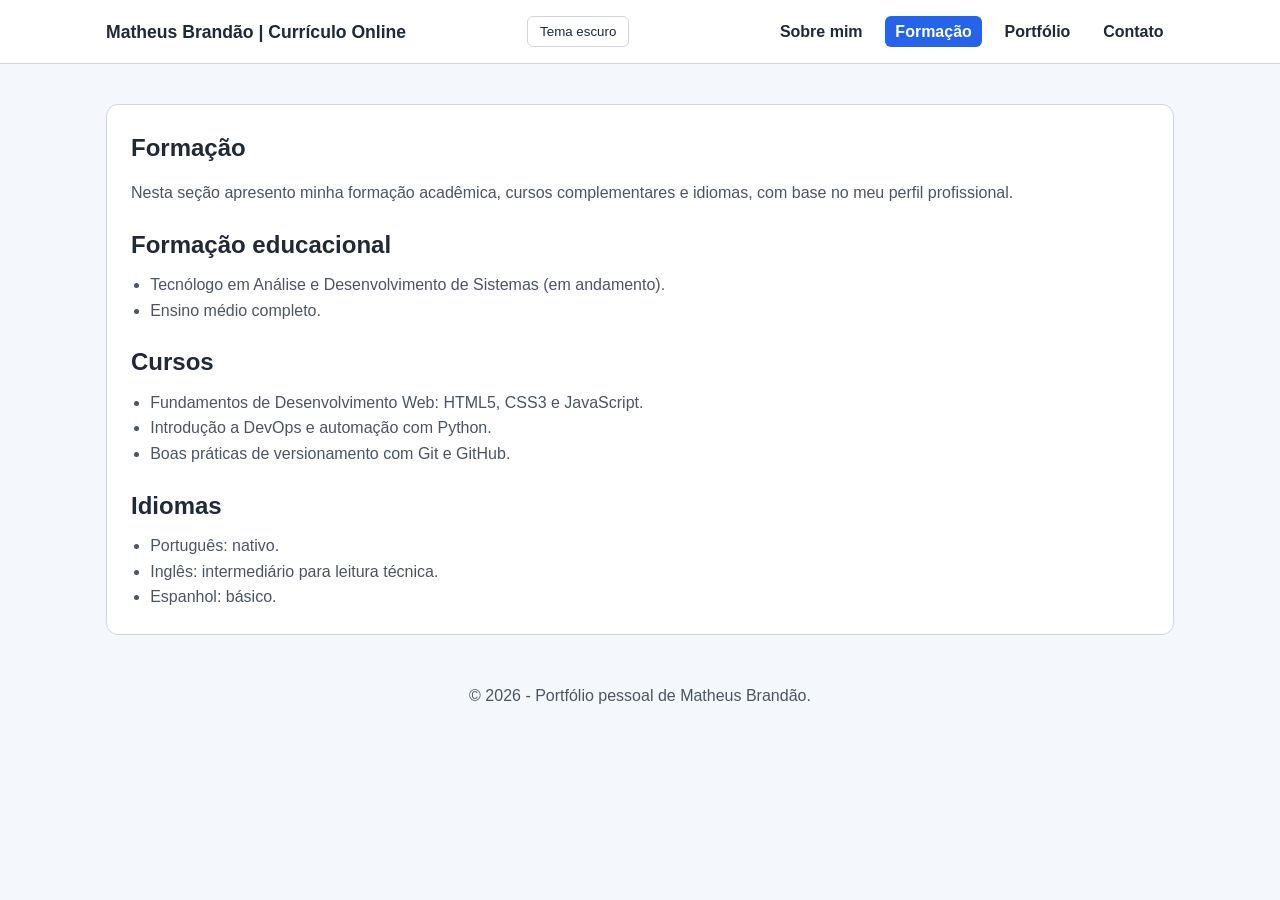
==== formacao.html @ 3265fd24 "commit inicial" ====
<!DOCTYPE html>
<html lang="pt-BR">
  <head>
    <meta charset="UTF-8" />
    <meta name="viewport" content="width=device-width, initial-scale=1.0" />
    <title>Portfólio | Formação</title>
    <link rel="stylesheet" href="styles.css" />
  </head>
  <body>
    <header class="site-header">
      <div class="header-container">
        <div class="brand">Matheus Brandão | Currículo Online</div>
        <div class="nav-controls">
          <button id="theme-toggle" class="theme-toggle" type="button">Tema escuro</button>
          <button id="menu-toggle" class="menu-toggle" type="button" aria-label="Abrir menu">
            Menu
          </button>
        </div>
        <nav id="main-nav" class="main-nav" aria-label="Menu principal">
          <ul>
            <li><a href="sobre.html">Sobre mim</a></li>
            <li><a class="active" href="formacao.html">Formação</a></li>
            <li><a href="portfolio.html">Portfólio</a></li>
            <li><a href="contato.html">Contato</a></li>
          </ul>
        </nav>
      </div>
    </header>

    <main>
      <section class="content-card">
        <h1>Formação</h1>
        <p>
          Nesta seção apresento minha formação acadêmica, cursos complementares e idiomas, com base
          no meu perfil profissional.
        </p>

        <h2>Formação educacional</h2>
        <ul>
          <li>Tecnólogo em Análise e Desenvolvimento de Sistemas (em andamento).</li>
          <li>Ensino médio completo.</li>
        </ul>

        <h2>Cursos</h2>
        <ul>
          <li>Fundamentos de Desenvolvimento Web: HTML5, CSS3 e JavaScript.</li>
          <li>Introdução a DevOps e automação com Python.</li>
          <li>Boas práticas de versionamento com Git e GitHub.</li>
        </ul>

        <h2>Idiomas</h2>
        <ul>
          <li>Português: nativo.</li>
          <li>Inglês: intermediário para leitura técnica.</li>
          <li>Espanhol: básico.</li>
        </ul>
      </section>
    </main>

    <footer class="site-footer">
      <p>&copy; 2026 - Portfólio pessoal de Matheus Brandão.</p>
    </footer>

    <script src="script.js"></script>
  </body>
</html>
---- styles.css ----
:root {
  --bg-color: #f4f7fb;
  --surface-color: #ffffff;
  --text-color: #1f2937;
  --muted-color: #4b5563;
  --primary-color: #2563eb;
  --primary-hover: #1d4ed8;
  --border-color: #d1d5db;
  --success-bg: #dcfce7;
  --success-text: #166534;
  --error-bg: #fee2e2;
  --error-text: #b91c1c;
}

/* Tema escuro aplicado via classe no body (controlado em JavaScript). */
body.dark-theme {
  --bg-color: #0f172a;
  --surface-color: #1e293b;
  --text-color: #e2e8f0;
  --muted-color: #cbd5e1;
  --primary-color: #60a5fa;
  --primary-hover: #3b82f6;
  --border-color: #334155;
  --success-bg: #14532d;
  --success-text: #bbf7d0;
  --error-bg: #7f1d1d;
  --error-text: #fecaca;
}

* {
  box-sizing: border-box;
  margin: 0;
  padding: 0;
}

body {
  font-family: Arial, Helvetica, sans-serif;
  background-color: var(--bg-color);
  color: var(--text-color);
  line-height: 1.6;
}

.site-header {
  position: fixed;
  top: 0;
  left: 0;
  width: 100%;
  z-index: 10;
  background-color: var(--surface-color);
  border-bottom: 1px solid var(--border-color);
}

.header-container {
  max-width: 1100px;
  margin: 0 auto;
  padding: 1rem;
  display: flex;
  justify-content: space-between;
  align-items: center;
  gap: 1rem;
}

.brand {
  font-size: 1.1rem;
  font-weight: bold;
}

.nav-controls {
  display: flex;
  align-items: center;
  gap: 0.75rem;
}

.menu-toggle,
.theme-toggle {
  border: 1px solid var(--border-color);
  background-color: transparent;
  color: var(--text-color);
  padding: 0.45rem 0.75rem;
  border-radius: 6px;
  cursor: pointer;
}

.menu-toggle {
  display: none;
}

.main-nav ul {
  list-style: none;
  display: flex;
  gap: 0.75rem;
}

.main-nav a {
  text-decoration: none;
  color: var(--text-color);
  font-weight: 600;
  padding: 0.45rem 0.65rem;
  border-radius: 6px;
}

.main-nav a:hover,
.main-nav a.active {
  background-color: var(--primary-color);
  color: #ffffff;
}

main {
  max-width: 1100px;
  margin: 6.5rem auto 2rem;
  padding: 0 1rem;
}

.content-card {
  background-color: var(--surface-color);
  border: 1px solid var(--border-color);
  border-radius: 12px;
  padding: 1.5rem;
}

h1 {
  margin-bottom: 0.8rem;
}

h2 {
  margin: 1.25rem 0 0.5rem;
}

p,
li {
  color: var(--muted-color);
}

ul {
  margin-left: 1.2rem;
}

.project-list a {
  color: var(--primary-color);
}

.project-list a:hover {
  color: var(--primary-hover);
}

.contact-form {
  margin-top: 1rem;
  display: flex;
  flex-direction: column;
  gap: 0.85rem;
}

.contact-form label {
  font-weight: 600;
}

.contact-form input,
.contact-form textarea {
  width: 100%;
  margin-top: 0.35rem;
  border: 1px solid var(--border-color);
  border-radius: 8px;
  padding: 0.65rem;
  font: inherit;
  color: var(--text-color);
  background-color: var(--surface-color);
}

.contact-form textarea {
  min-height: 140px;
  resize: vertical;
}

.contact-form button[type="submit"] {
  width: fit-content;
  border: none;
  background-color: var(--primary-color);
  color: #ffffff;
  padding: 0.65rem 1rem;
  border-radius: 8px;
  font-weight: 600;
  cursor: pointer;
}

.contact-form button[type="submit"]:hover {
  background-color: var(--primary-hover);
}

.feedback {
  display: none;
  margin-top: 1rem;
  padding: 0.75rem 0.9rem;
  border-radius: 8px;
  font-weight: 600;
}

.feedback.success {
  display: block;
  background-color: var(--success-bg);
  color: var(--success-text);
}

.feedback.error {
  display: block;
  background-color: var(--error-bg);
  color: var(--error-text);
}

.site-footer {
  text-align: center;
  padding: 1rem;
  color: var(--muted-color);
}

@media (max-width: 860px) {
  .menu-toggle {
    display: inline-block;
  }

  .main-nav {
    display: none;
    width: 100%;
  }

  .main-nav.open {
    display: block;
  }

  .header-container {
    flex-wrap: wrap;
  }

  .main-nav ul {
    flex-direction: column;
    width: 100%;
    margin-top: 0.8rem;
  }

  .main-nav a {
    display: block;
    width: 100%;
  }
}
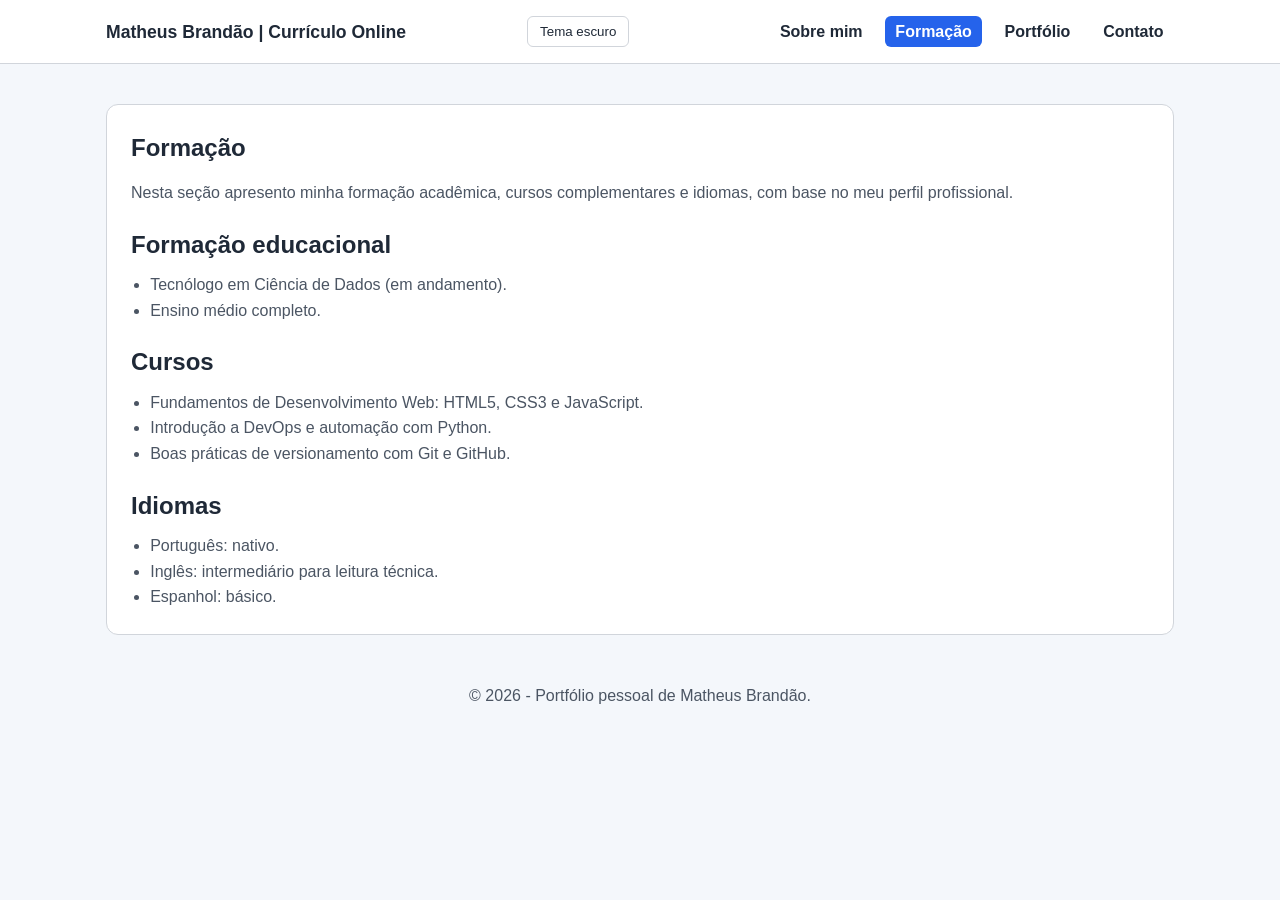
==== commit c81ba058: "Add files via upload" ====
--- a/formacao.html
+++ b/formacao.html
@@ -18,7 +18,7 @@
         </div>
         <nav id="main-nav" class="main-nav" aria-label="Menu principal">
           <ul>
-            <li><a href="sobre.html">Sobre mim</a></li>
+            <li><a href="index.html">Sobre mim</a></li>
             <li><a class="active" href="formacao.html">Formação</a></li>
             <li><a href="portfolio.html">Portfólio</a></li>
             <li><a href="contato.html">Contato</a></li>
@@ -37,7 +37,7 @@
 
         <h2>Formação educacional</h2>
         <ul>
-          <li>Tecnólogo em Análise e Desenvolvimento de Sistemas (em andamento).</li>
+          <li>Tecnólogo em Ciência de Dados (em andamento).</li>
           <li>Ensino médio completo.</li>
         </ul>
 
